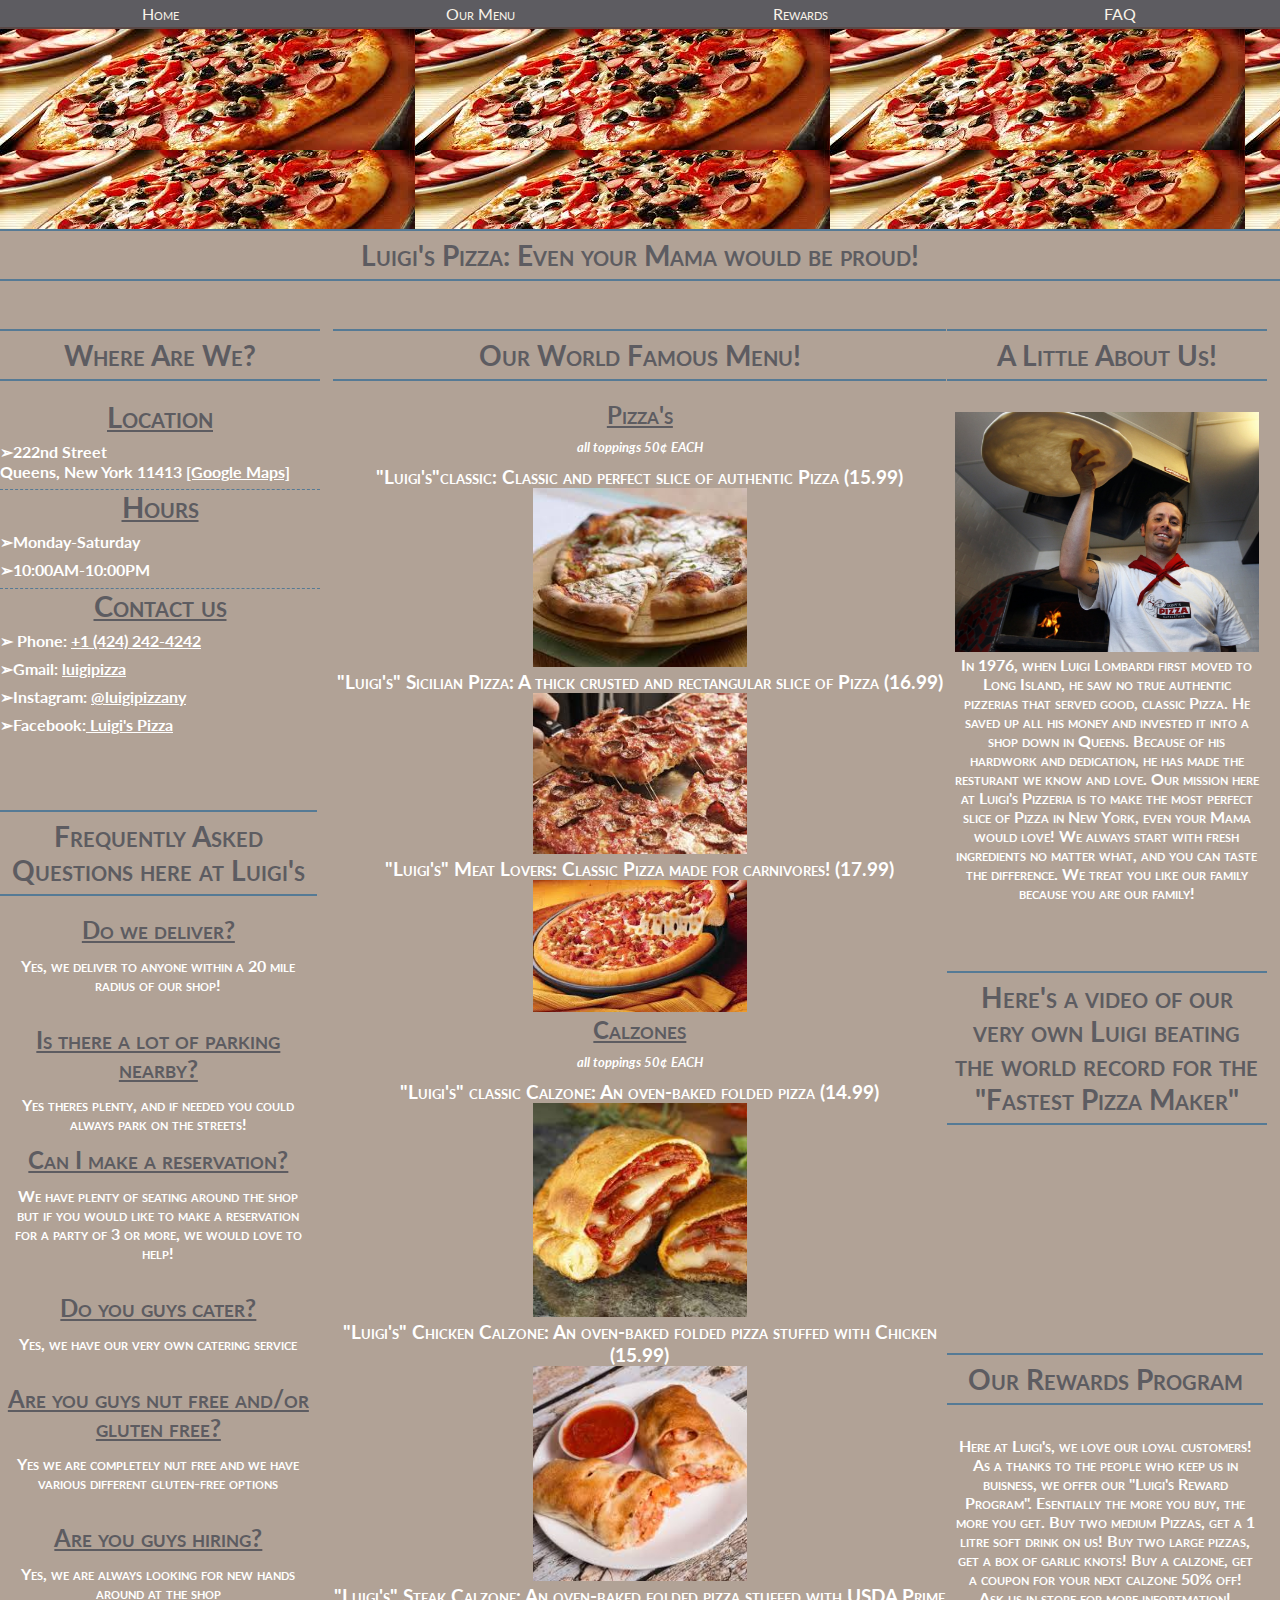
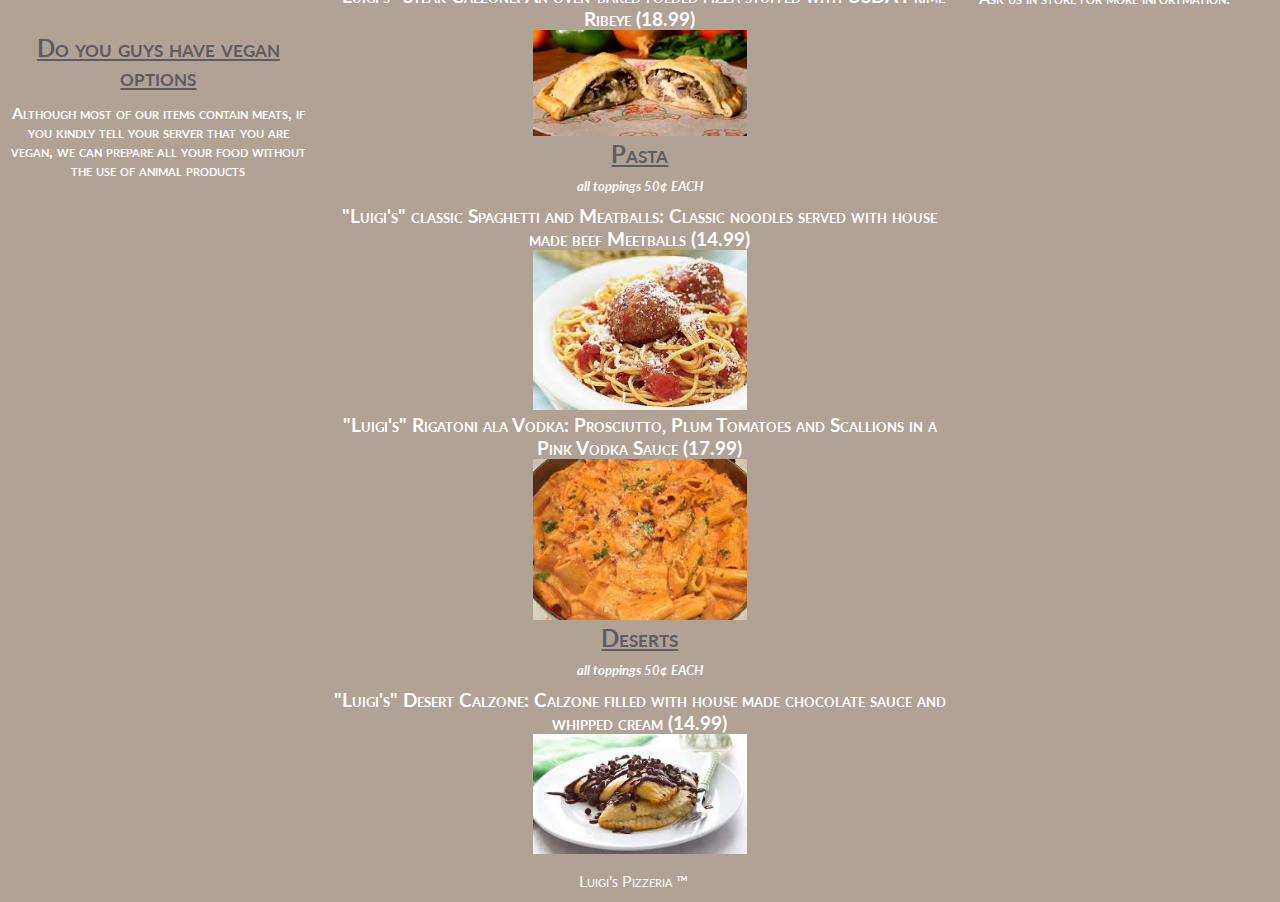
==== website-luigi/luigi.html @ b22968b3 "Add files via upload" ====
<!DOCTYPE html> 
<html lang="en"> 
<head> 
  <title> Luigi's Pizzeria</title>
  <meta http-equiv="Content-Type" content="text/html; charset=utf-8" /> 
  <link rel="stylesheet" type="text/css" href="luigi.css" />
  <link rel="stylesheet" type="text/css" href="luigi-mobile.css" 
                                         media="(max-width:480px)"/>
  <link rel="stylesheet" type="text/css" href="luigi-desktop.css" 
                                         media="(min-width:481px)"/>
 

   <style>
   body {
   font-family: "Lato", Arial, sans-serif;
        } 
   </style>

</head>



<body> 
  



<nav>
      <ul> 
      <li><a href="start.html">Home</a></li> 
      <li><a href=#menu>Our Menu</a></li> 
      <li><a href="#rewards">Rewards</a></li> 
      <li><a href=#faq>FAQ</a></li>
      </ul> 
</nav> 



<div class = "container">
<div class="header">
  <div class ="headerImage">

  </div>
</div> 




<h1>Luigi's Pizza: Even your Mama would be proud!</h1> 
<br>
<br>
<div id="directions" class="column"> 
  <h1>Where Are We?</h1>
  <br> 

  
   <div class ="names"> 
      <h2>Location</h2> 
   </div>
<ul>
    <li>222nd Street<br> 
    Queens, New York 11413 <a href="https://www.google.com/maps/dir//222nd+St,+Queens,+NY+11413/@40.7086191,-74.0128816,11z/data=!4m8!4m7!1m0!1m5!1m1!1s0x89c266a639357213:0x714d28932656732e!2m2!1d-73.7514936!2d40.6719916" target="_blank"> [Google Maps]</a></li>
</ul>
    <div class ="line"></div>
    <div class ="names">
        <h2>Hours</h2>
    </div>
<ul>
      <li>Monday-Saturday</li> 
      <li>10:00AM-10:00PM</li> 
</ul>
     <div class ="line"></div>
     <div class ="names">
     <h2>Contact us</h2>
     </div>
<ul>
    <li> Phone: <a href = "https://www.freecall.com/download/desktop/windows">+1 (424) 242-4242</a></li>
    <li>Gmail: <a href = "mailto:lugipizza@gmail.com">luigipizza</a></li>
    <li>Instagram: <a href = "https://www.instagram.com/explore/locations/1031811689/">@luigipizzany</a></li>
    <li>Facebook:<a href = "https://www.facebook.com/Luigis-Pizza-111615588875357/"> Luigi's Pizza </a></li>
</ul> 
<br>
<br>
<br>

   <div id="faq" class="column">
    <h1> Frequently Asked Questions here at Luigi's</h1>
    <br>
  <h2>Do we deliver?</h2>
    <p> Yes, we deliver to anyone within a 20 mile radius of our shop!</p>
    <br>
  <h2>Is there a lot of parking nearby?</h2>
    <p> Yes theres plenty, and if needed you could always park on the streets! 
    <br>
  <h2> Can I make a reservation?</h2>
    <p> We have plenty of seating around the shop but if you would like to make a reservation for a party of 3 or more, we would love to help! </p>
    <br>
  <h2> Do you guys cater? </h2>
    <p> Yes, we have our very own catering service</p>
    <br>
  <h2> Are you guys nut free and/or gluten free? </h2>
    <p> Yes we are completely nut free and we have various different gluten-free options</p>
    <br>
  <h2> Are you guys hiring?</h2>
    <p> Yes, we are always looking for new hands around at the shop </p>
    <br>
  <h2> Do you guys have vegan options </h2>
    <p> Although most of our items contain meats, if you kindly tell your server that you are vegan, we can prepare all your food without the use of animal products </p>
    <br>




</div>



</div> 






<div id="aboutus" class="column"> 
  <h1> A Little About Us!</h1>
  <br>
   <p><img src="images/luigi.jpg" alt="Luigi"> In 1976, when Luigi Lombardi first moved to Long Island, he saw no true authentic pizzerias that served good, classic Pizza. He saved up all his money and invested it into a shop down in Queens. Because of his hardwork and dedication, he has made the resturant we know and love. Our mission here at Luigi's Pizzeria is to make the most perfect slice of Pizza in New York, even your Mama would love! We always start with fresh ingredients no matter what, and you can taste the difference. We treat you like our family because you are our family! </p>
<br>
<br>
<br>
<h1> Here's a video of our very own Luigi beating the world record for the "Fastest Pizza Maker"</h1>
<br>
  <div class ="video"> 
        <iframe width="230" height="179" src="https://www.youtube.com/embed/2aGkRUJzo-A" frameborder="0" allow="accelerometer; autoplay; encrypted-media; gyroscope; picture-in-picture" allowfullscreen></iframe>
  </div>
<br>
  <div id ="rewards" class ="column">
    <h1> Our Rewards Program </h1>
    <br>
    <p> Here at Luigi's, we love our loyal customers! As a thanks to the people who keep us in buisness, we offer our "Luigi's Reward Program". Esentially the more you buy, the more you get. Buy two medium Pizzas, get a 1 litre soft drink on us! Buy two large pizzas, get a box of garlic knots! Buy a calzone, get a coupon for your next calzone 50% off! Ask us in store for more infortmation! </p>
</div>



</div> 





<div id="menu" class="column">

  <h1>Our World Famous Menu!</h1> 
  <br>
    <h2>Pizza's</h2>
      <div class = "toppings">all toppings 50¢ EACH</div>
      <ul>
            <li><h3>"Luigi's"classic: Classic and perfect slice of authentic Pizza (15.99) </h3></li>
            <li><img src="images/classicpizza.jpg" data-lightbox="images/classicpizza.jpg" alt="Classic Pizza"></li>

      
            <li><h3>"Luigi's" Sicilian Pizza: A thick crusted and rectangular slice of Pizza (16.99)</h3></li>
            <li><img src="images/sicilian.jpg" alt=" Sicillian Pizza"></li>

      
         

            <li><h3>"Luigi's" Meat Lovers: Classic Pizza made for carnivores! (17.99)</h3> </li>
            <li><img src="images/meatlovers.jpg" alt="Pizza"></li>  
      </ul>


    <h2> Calzones </h2>
     <div class = "toppings">all toppings 50¢ EACH</div>
     <ul>
            <li><h3>"Luigi's" classic Calzone: An oven-baked folded pizza (14.99)</h3></li>
           <li> <img src="images/calzone.jpg" alt="Calzone"></li>
            

             <li><h3>"Luigi's" Chicken Calzone: An oven-baked folded pizza stuffed with Chicken (15.99)</h3></li>
            <li> <img src="images/chickencalzone.jpg" alt="Chicken Calzone"></li>
         

            <li><h3>"Luigi's" Steak Calzone: An oven-baked folded pizza stuffed with USDA Prime Ribeye (18.99)</h3></li>
           <li> <img src="images/steakcalzone.jpg" alt="Steak calzone"></li>
       </ul>


      <h2> Pasta </h2>
        <div class = "toppings">all toppings 50¢ EACH</div>
        <ul>
           <li><h3>"Luigi's" classic Spaghetti and Meatballs: Classic noodles served with house made beef Meetballs (14.99)</h3></li>
          <li> <img src="images/spaghetti.jpg" alt="spaghetti"></li>

           <li><h3>"Luigi's" Rigatoni ala Vodka: Prosciutto, Plum Tomatoes and Scallions in a Pink Vodka Sauce (17.99)</h3></li>
          <li> <img src="images/rigatoni.jpg" alt="rigatoni"></li>
        </ul>


      <h2> Deserts </h2>
        <div class = "toppings">all toppings 50¢ EACH</div>
        <ul>
          <li><h3>"Luigi's" Desert Calzone: Calzone filled with house made chocolate sauce and whipped cream (14.99)</h3></li>
           <li> <img src="images/chocolatecalzone.jpg" alt="Desert Calzone"></li>
          

          
             
        </ul>
  </div> 






<div id ="footer" class = "column"> 
  <p>Luigi's Pizzeria &#8482;</p> 
</div> 


</div>








  </body> 
</html>
---- website-luigi/luigi.css ----
@import url(https://fonts.googleapis.com/css?family=Lato);

* {/* sets everything to zero so easier to adjust*/
	margin: 0;
	padding: 0;
}




/* THIS SECTION IS TO ADJUST ELEMENTS INSIDE BODY */



body { /* sets font and background type*/
	background: #B1A296;
	color: white;
	font: "Lato", Arial, sans-serif;
  font-size: 1em;
}


a, a:visited { /* makes the color of visited links and links the same*/
  color: white;
}


p { /*gives text breathing room */
  margin: 0.5em 0.25em;
  font-size: 1em;
  padding: 0.25em;
  text-align: center;
  font-variant: small-caps;
}


h1 {/* sets what titles should look like*/
  font-size: 1.75em;
	border: solid #557A95;
	border-width: 2px 0;
	padding: 0.25em;
  text-align: center;
  font-variant: small-caps;
  color: #5d5c61;
}


h2 {/* sets what secondary tittles should look like*/
  text-align: center;
  font-variant: small-caps;
  text-decoration: underline;
  color: #5d5c61;
}
h3 {
  font-size: 1.2em;
  text-align: center;
  font-variant: small-caps;
  color: white;

}

#directions ul li {/* sets the unordered list and items in directions section*/
  font-weight: bold;
  margin: 0.5em 1em 0.5em 0;
}


#directions ul li:before {/*sets the arrow before the actual list item (➢ instead of •)*/
  content: "➢";
  position: relative;
  left: 0;
}


.names { /*sets the style the names of sections should be, didn't want to use h3 etc*/
  font-weight: bold;
  font-size: 1.2em;
}


.line { /*creates a dashed black line wherever needed */
border-bottom: 1px dashed #557A95;
}



.toppings {
font-size: 13px;
  font-style: italic;
  padding-top:10px;
  padding-bottom:10px;
}






nav ul li {  /*sets style for the nav bar*/
  background-color:#5d5c61;
  border-bottom: 2px solid #594846;
  text-align: center;
  display: block;
  float: left;
  padding: 0.25em 0;
 
}


nav li a {/*sets style for the list item and the a href */
  color: #f9f3e9;
  font-variant: small-caps;
  text-decoration: none;
 
}


.footer { /* sets style for the footer */
  background-color: #f9f3e9;
  color: #f9f3e9;
  text-align: left;
  padding: .5em 0;
  font-style: italic;
  border: 10px solid black;
}



/* THIS SECTION IS TO MAKE SURE STRUCTURE IS CORRECT */


.footer, .header, .headerImage, nav, body {/*makes sure it expands to fill all horizontal space within its containing block*/
  width: auto;
}


nav {/* makes sure that the nav doesnt go below 20px */
  min-height: 20px;
 

}


nav ul li {/*  4 titles each taking 25% of the nav*/
  width: 25%; 


}


#menu {/*sets the margin top for menu of 10px so it doesnt look to squished with title and aligns text straight down*/
  margin-top: 10px;
  text-align: center;
}


#menu li{
list-style: none;
}


img {/*makes sure picture doesnt get too big and overlap*/
  max-width: 100%;
}

#menu img {
  height: 35%;
  width: 35%;
}

.video {/* sets style for the video*/
 overflow:hidden;
    padding-bottom:56.25%;
    position:relative;
    height:0;
}


.video iframe {/* used to embed another document within the current HTML document */
   left:0;
    top:0;
    height:100%;
    width:100%;
    position:absolute;
}
---- website-luigi/luigi-mobile.css ----
.column {
  border-bottom: thin dashed #7b96bc;
}

.header {

  height: 120px;
  background-image: url(images/200.jpg) no-repeat;
 
}

.headerImage {
	height: 200px;
	background-size: cover;
	background:url(images/200.jpg) no-repeat;
	width:auto;

}
---- website-luigi/luigi-desktop.css ----
.header, nav, .footer {
  clear: both;
}
.column {
  margin: 10px 1.04% 0 0;
}
  

.header {
  height: 200px;
  background-image: url(images/200.jpg);

}

.headerImage {
height: 300px;
background-size: cover;
background:url(images/200.jpg) no-repeat;
width: auto;

}


#directions {
  width: 25%;
  float: left;
  font-weight: bold;
}

#aboutus {
  width: 25%;
  float: right;
  font-weight: bold;
}
#menu {
  margin-right: 27.08%;
  margin-left: 26.04%;
  width: 47.9%;
  font-weight: bold;
}
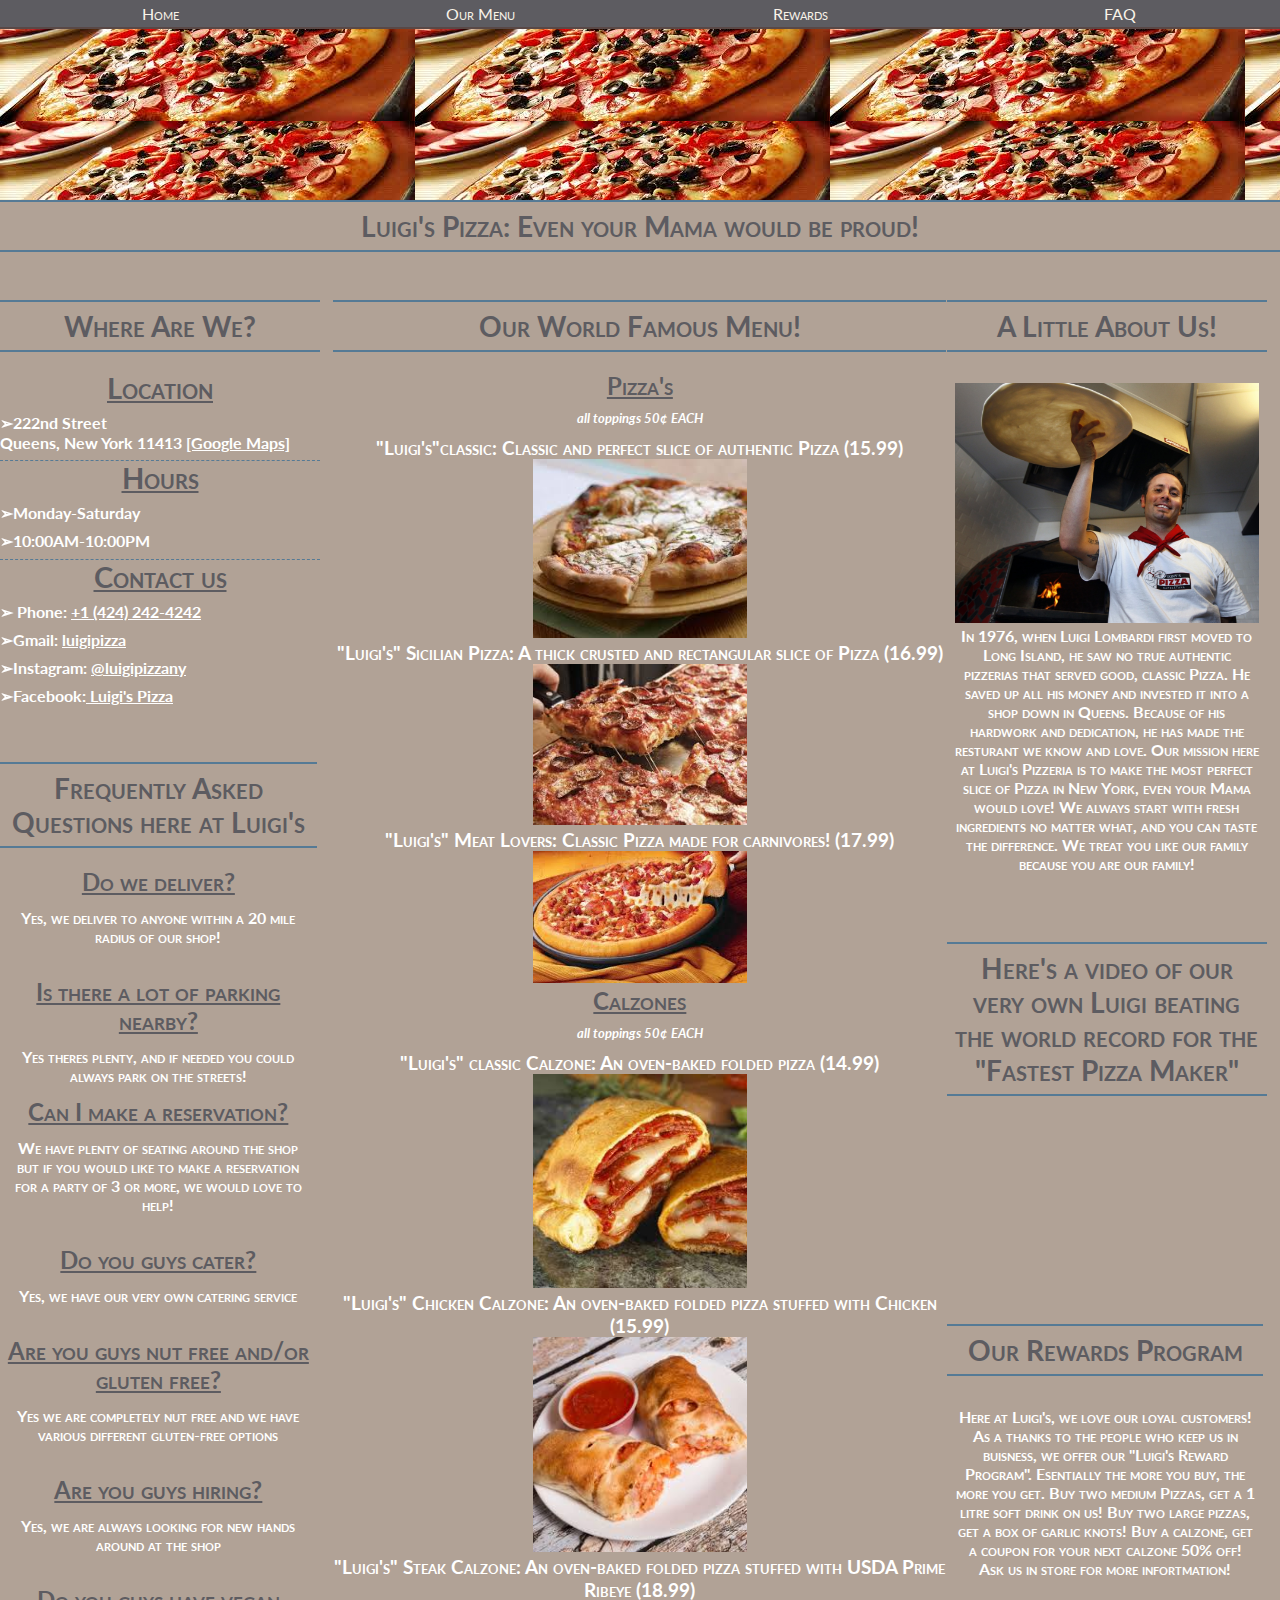
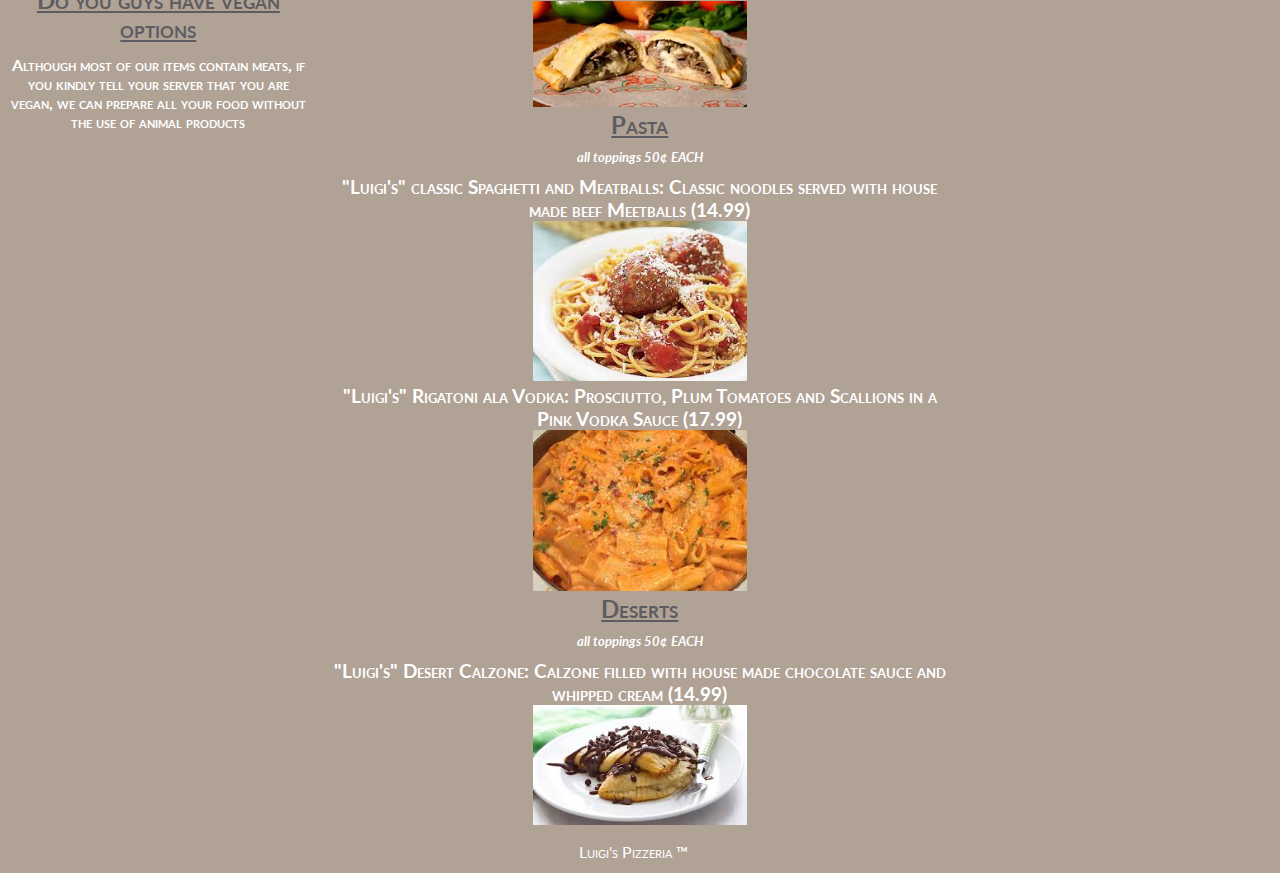
==== commit 460bd76e: "Update luigi.html" ====
--- a/website-luigi/luigi.html
+++ b/website-luigi/luigi.html
@@ -81,7 +81,7 @@
     <li>Facebook:<a href = "https://www.facebook.com/Luigis-Pizza-111615588875357/"> Luigi's Pizza </a></li>
 </ul> 
 <br>
-<br>
+
 <br>
 
    <div id="faq" class="column">
@@ -231,4 +231,4 @@
 
 
   </body> 
-</html>+</html>
--- a/website-luigi/luigi.css
+++ b/website-luigi/luigi.css
@@ -25,14 +25,6 @@
 }
 
 
-p { /*gives text breathing room */
-  margin: 0.5em 0.25em;
-  font-size: 1em;
-  padding: 0.25em;
-  text-align: center;
-  font-variant: small-caps;
-}
-
 
 h1 {/* sets what titles should look like*/
   font-size: 1.75em;
@@ -58,6 +50,14 @@
   color: white;
 
 }
+p { /*gives text breathing room */
+  margin: 0.5em 0.25em;
+  font-size: 1em;
+  padding: 0.25em;
+  text-align: center;
+  font-variant: small-caps;
+}
+
 
 #directions ul li {/* sets the unordered list and items in directions section*/
   font-weight: bold;
@@ -96,6 +96,15 @@
 
 
 
+
+
+nav li a {/*sets style for the list item and the a href */
+  color: #f9f3e9;
+  font-variant: small-caps;
+  text-decoration: none;
+ 
+}
+
 nav ul li {  /*sets style for the nav bar*/
   background-color:#5d5c61;
   border-bottom: 2px solid #594846;
@@ -105,15 +114,6 @@
   padding: 0.25em 0;
  
 }
-
-
-nav li a {/*sets style for the list item and the a href */
-  color: #f9f3e9;
-  font-variant: small-caps;
-  text-decoration: none;
- 
-}
-
 
 .footer { /* sets style for the footer */
   background-color: #f9f3e9;
@@ -134,9 +134,12 @@
 }
 
 
-nav {/* makes sure that the nav doesnt go below 20px */
-  min-height: 20px;
- 
+nav {/* makes sure that the nav doesnt go below 30px */
+  min-height: 30px;
+ overflow: hidden;
+ position:fixed;
+ top: 0;
+ width: 100%;
 
 }
 
